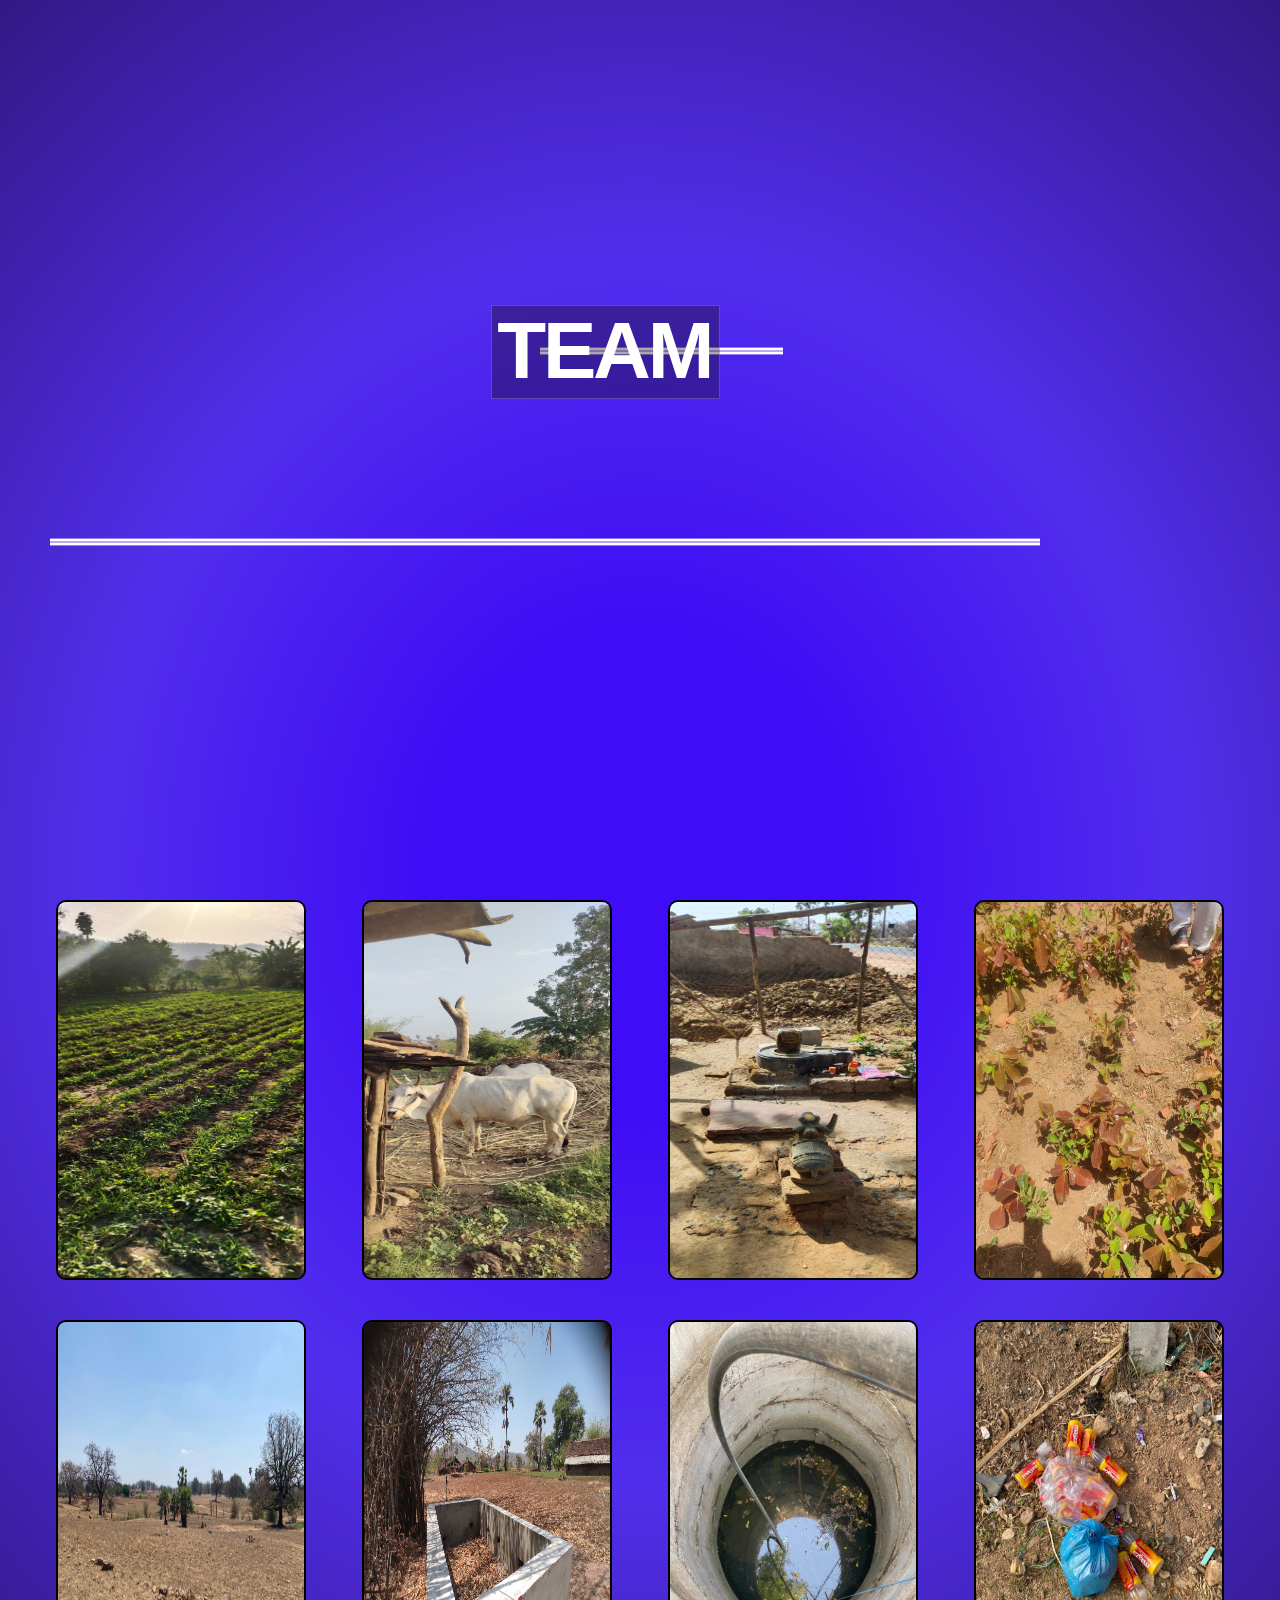
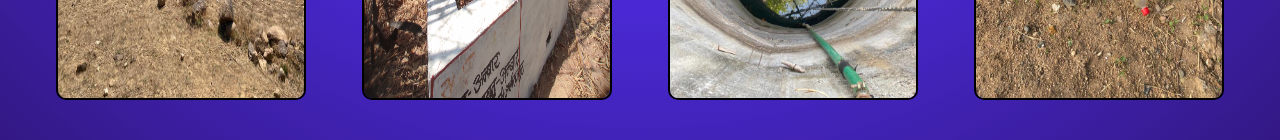
==== index.html @ 91167aef "Add files via upload" ====
<!DOCTYPE html>
<html>
<link rel="shortcut icon" href="IMG/M.png">
<head>
    <title>Astra</title>
    <link rel="stylesheet" type="text/css" href="style4.css">
</head>

<body>
    <div class="wrapper run-animation" id="animate">
        <div class="logo">

            <span class="marvel">Team</span>
            <span class="studios">Astra</span>
            <br>
            <br>
            <br>
            <br>
            <br>
        </br>   
        <span class="studios" style="text-align: center; text-justify: auto; position:var(center);">Participant observation</span>
        </div>
    </div>

    <div class="images"></div>
    
    <div class="main">
        <div class="box">
            <div class="box-img">
                <img src="IMG/crop.jpg">
            </div>

            <div class="content">
                <h3>A-Farming</h3>
                <h3>E-Land with full greenery, fresh air</h3>
                <h3>I-Farmer with land</h3>
                <h3>O-Coriander seeds</h3>
                <h3>U-people</h3>
                <!-- <p>imdb 9.9/10</P> -->
            </div>

        </div>
        <div class="box">
            <div class="box-img">
                <img src="IMG/cow.jpg">
            </div>

            <div class="content">
                <h3>A-Animals feeding</h3>
                <h3>E-With full of cow dung and grass and food for animals</h3>
                <h3>I-owner with animals, animals with food</h3>
                <h3>O-Cows, buffalos, Ox, Grass and silage </h3>
                <h3>U-people< and owner/h3>
            </div>

        </div>

        <div class="box">
            <div class="box-img">
                <img src="IMG/temp.jpg">
            </div>

            <div class="content">
                <h3>A-Temple</h3>
                <h3>E-devitonal environment with devotees and priest</h3>
                <h3>I-devotees with priest and workers</h3>
                <h3>O-God scluptures,devotees, priest, workers </h3>
                <h3>U-Devotees/h3>
            </div>

        </div>
        <div class="box">
            <div class="box-img">
                <img src="IMG/7.jpg">
            </div>

            <div class="content">
                <h3>A-Farming tobacco</h3>
                <h3>E-</h3>
                <h3>I-Farmer with land, people with tobacco</h3>
                <h3>O-Tobbaco plant and fertilizers for it</h3>
                <h3>U-people</h3>
            </div>
        </div>


        
    </div>
    <br>
    <br>
    <div class="main">
    <div class="box">
        <div class="box-img">
            <img src="IMG/2.jpg">
        </div>

        <div class="content">
            <h3>A-NA</h3>
                <h3>E-Dry Land</h3>
                <h3>I-NA</h3>
                <h3>O-NA</h3>
                <h3>U-NA</h3>
        </div>

    </div>
    <div class="box">
        <div class="box-img">
            <img src="IMG//12.jpg">
        </div>

        <div class="content">
            <h3>A-Waste management</h3>
            <h3>E-Area surrounded with full of waste around it</h3>
            <h3>I-Users with waste and compost</h3>
            <h3>O-waste and compost</h3>
            <h3>U-people</h3>
        </div>

    </div>

    <div class="box">
        <div class="box-img">
            <img src="IMG/9.jpg">
        </div>

        <div class="content">
            <h3>A-Water</h3>
                <h3>E-No water in bore wells in summer that lead to water scarcity</h3>
                <h3>I-user with well, water with fields</h3>
                <h3>O-water, bucket, well</h3>
                <h3>U-people</h3>
        </div>

    </div>
    <div class="box">
        <div class="box-img">
            <img src="IMG/10.jpg">
        </div>

        <div class="content">
            <h3>A-No Waste management</h3>
            <h3>E-Area surrounded with full of waste around it and no waste management awarness</h3>
            <h3>I-Users with waste and waste degrading into land</h3>
            <h3>O-plastic bottles</h3>
            <h3>U-people</h3>
        </div>
    </div>
</div>

    </body>
    </html>
</br>
</br>
    <!-- <center>
        <a href="Cinema.html" target="_blank"><button id="btnb"> Book Ticket</button></a>
    </center> -->
<!-- This animation is taken reference from  code pen (https://codepen.io/126757/pen/zmzRMy) -->
    <script>
        element = document.getElementById("animate");

        if (element) {
            // reset the transition by...
            element.addEventListener("click", function(e) {
                e.preventDefault;

                console.log('element', element.classList);

                // removing the class
                element.classList.remove("run-animation");

                // triggering reflow
                void element.offsetWidth;

                // and re-adding the class
                element.classList.add("run-animation");
            }, false);
        }
    </script>

</body>
---- style4.css ----
body {
    margin: 100px;
    padding: 0;
    font-family: sans-serif;
    background: #212125;
}

.main {
    display: flex;
    flex-direction: row;
    justify-content: space-evenly;
}

div.box {
    padding: 0;
}

.box {
    position: relative;
    width: 250px;
    perspective: 1000px;
    transition: all 0.5s ease-in-out 0.5s;
}

.box:hover {
    transform: scale(1.1);
    box-shadow: 1px 2px 10px 5px solid #000;
}

.box .box-img {
    transform: rotatey(0);
    transition: all 0.5s ease-in-out 0s;
}

.box:hover .box-img {
    transform: rotatey(-90deg);
}

.box .box-img img {
    width: 250px;
    height: 380px;
    border: 2px solid #000;
    border-radius: 10px;
}

.box .content {
    color: white;
    background: rgba(0, 0, 0, 0.8);
    top: 0;
    left: 0;
    width: 100%;
    height: 100%;
    position: absolute;
    padding: 90px 20px;
    box-sizing: border-box;
    text-align: center;
    border-radius: 10px;
    transform: rotateY(90deg);
    transition: all 0.5s ease-in-out 0s;
}

.box:hover .content {
    transform: rotateY(0);
}

.box .content p {
    border-top: 1px solid white;
    border-bottom: 1px solid white;
    padding: 20px 0;
    margin: 0 25px;
}

.box .button {
    background: none;
    top: 0;
    left: 0;
    width: 100%;
    height: 100%;
    position: absolute;
    padding: 90px 20px;
    box-sizing: border-box;
    text-align: center;
    align-items: center;
    transform: rotateY(90deg);
    transition: all 0.5s ease-in-out 0s;
}

.box:hover .button {
    transform: rotateX(0);
}

.box .button li {
    list-style: none;
    padding: 15px 0;
}

.box .button li a {
    color: white;
    text-decoration: none;
    border: 1px solid white;
    padding: 5px 10px;
    background: #27ae60;
    border-radius: 50px;
}

.box .button li a:hover {
    background: #10890c;
}

* {
    box-sizing: border-box;
}

body {
    margin: 0;
    background-color: #5928e1;
    background-image: radial-gradient(#3f0df5 20%, #512eec 50%, rgba(0, 0, 0, .5) 100%);
    background-size: 120%;
    background-position: center;
    font-family: 'Barlow Condensed', sans-serif;
    animation: tighten-vinette ease-out 1800ms forwards;
}

.images {
    pointer-events: none;
    height: 100vh;
    top: 0;
    bottom: 0;
    right: 0;
    left: 0;
    position: absolute;
    opacity: 0.6;
    z-index: 20;
    background-size: cover;
    background-position: center;
    background-repeat: none;
    background-image: url('https://static.comicvine.com/uploads/original/11124/111240517/4986890-4700382785-29908.jpg');
}

.wrapper {
    height: 100vh;
    display: flex;
    align-items: center;
    justify-content: center;
}

#btnb {
    background-color: black;
    color: snow;
    width: 200px;
    padding: 15px;
    margin: 25px;
    border-radius: 50px;
}

#btnb:hover {
    background-color: darkgreen;
    transition: 1s all ease;
}

.logo {
    cursor: pointer;
    text-align: center;
}

.logo:hover .restart {
    opacity: 0.8;
}

.restart {
    color: #fff;
    margin-top: 20px;
    font-size: 1.5rem;
    text-transform: uppercase;
    letter-spacing: -0.08rem;
    transition: opacity 150ms linear;
}

.marvel,
.studios {
    position: relative;
    color: #fff;
    text-transform: uppercase;
    letter-spacing: -0.2rem;
    font-size: 5rem;
    margin: 0.05rem 0.05rem 0.5rem;
    padding: 0 0.4rem;
    display: inline-block;
}

.studios {
    font-weight: 500;
    letter-spacing: -0.3rem;
    transform: translateX(-95px);
}

.marvel {
    z-index: 10;
    font-weight: 800;
    transform: translateX(95px);
}

.marvel:before {
    z-index: -10;
    content: '';
    display: block;
    background-color: #160f0f5b;
    border: solid rgba(255, 255, 255, .2) 1px;
    height: 100%;
    width: 100%;
    position: absolute;
    top: 0;
    left: 0;
}

.studios:after,
.studios:before {
    content: '';
    display: block;
    height: 3px;
    position: absolute;
    background-color: #fff;
    display: block;
    left: 0.4rem;
    right: 0.4rem;
}

.studios:before {
    top: 0;
}

.studios:after {
    bottom: 0;
}

.wrapper.run-animation {
    animation: shrink ease-out 4800ms forwards 600ms;
}

.wrapper.run-animation .marvel {
    transform: translateX(95px);
    animation: slide-out-X 750ms ease forwards;
}

.wrapper.run-animation .studios {
    transform: translateX(-95px);
    color: transparent;
    animation: slide-out-X 750ms ease forwards, show-text 300ms linear forwards 1500ms;
}

.wrapper.run-animation .studios:before {
    transform: translateY(2.9rem);
    animation: slide-out-Y 300ms ease forwards 750ms;
}

.wrapper.run-animation .studios:after {
    transform: translateY(-2.9rem);
    animation: slide-out-Y 300ms ease forwards 750ms;
}

.wrapper.run-animation .restart {
    opacity: 0;
    animation: fade-down 1200ms ease 3600ms forwards;
}

.wrapper.run-animation~.images {
    animation: flicker-images 1500ms 2 steps(1, end), fade-out 4500ms forwards;
}

@keyframes slide-out-X {
    100% {
        transform: translateX(0);
    }
}

@keyframes slide-out-Y {
    100% {
        transform: translateY(0);
    }
}

@keyframes show-text {
    100% {
        color: #fff;
    }
}

@keyframes shrink {
    100% {
        transform: scale(0.8);
    }
}

@keyframes tighten-vinette {
    100% {
        background-size: 120%;
    }
}

@keyframes fade-down {
    0% {
        transform: translateY(-2rem);
        opacity: 0;
    }
    100% {
        transform: translateY(0);
        opacity: 0.5;
    }
}

@keyframes fade-out {
    100% {
        opacity: 0;
    }
}

@keyframes flicker-images {
    0% {
        background-image: url('https://res.cloudinary.com/dmkcgtaee/image/upload/v1682272792/2_bhidkx.jpg');
    }
    10% {
        background-image: url('https://res.cloudinary.com/dmkcgtaee/image/upload/v1682272792/2_bhidkx.jpg');
    }
    20% {
        background-image: url('https://res.cloudinary.com/dmkcgtaee/image/upload/v1682272792/2_bhidkx.jpg');
    }
    30% {
        background-image: url('https://res.cloudinary.com/dmkcgtaee/image/upload/v1682272792/2_bhidkx.jpg');
    }
    40% {
        background-image: url('https://res.cloudinary.com/dmkcgtaee/image/upload/v1682274175/11_ef3dew.jpg');
    }
    50% {
        background-image: url('https://res.cloudinary.com/dmkcgtaee/image/upload/v1682274175/11_ef3dew.jpg');
    }
    60% {
        background-image: url('https://res.cloudinary.com/dmkcgtaee/image/upload/v1682272792/WhatsApp_Image_2023-04-23_at_22.57.03_t1rhju.jpg');
    }
    70% {
        background-image: url('https://res.cloudinary.com/dmkcgtaee/image/upload/v1682272792/WhatsApp_Image_2023-04-23_at_22.57.03_t1rhju.jpg');
    }
    80% {
        background-image: url('https://res.cloudinary.com/dmkcgtaee/image/upload/v1682272792/2_bhidkx.jpg');
    }
    90% {
        background-image: url('https://res.cloudinary.com/dmkcgtaee/image/upload/v1682272792/3_rut2zl.jpg');
    }
    100% {
        background-image: url('https://res.cloudinary.com/dmkcgtaee/image/upload/v1682272792/WhatsApp_Image_2023-04-23_at_22.57.03_t1rhju.jpg');
    }
}
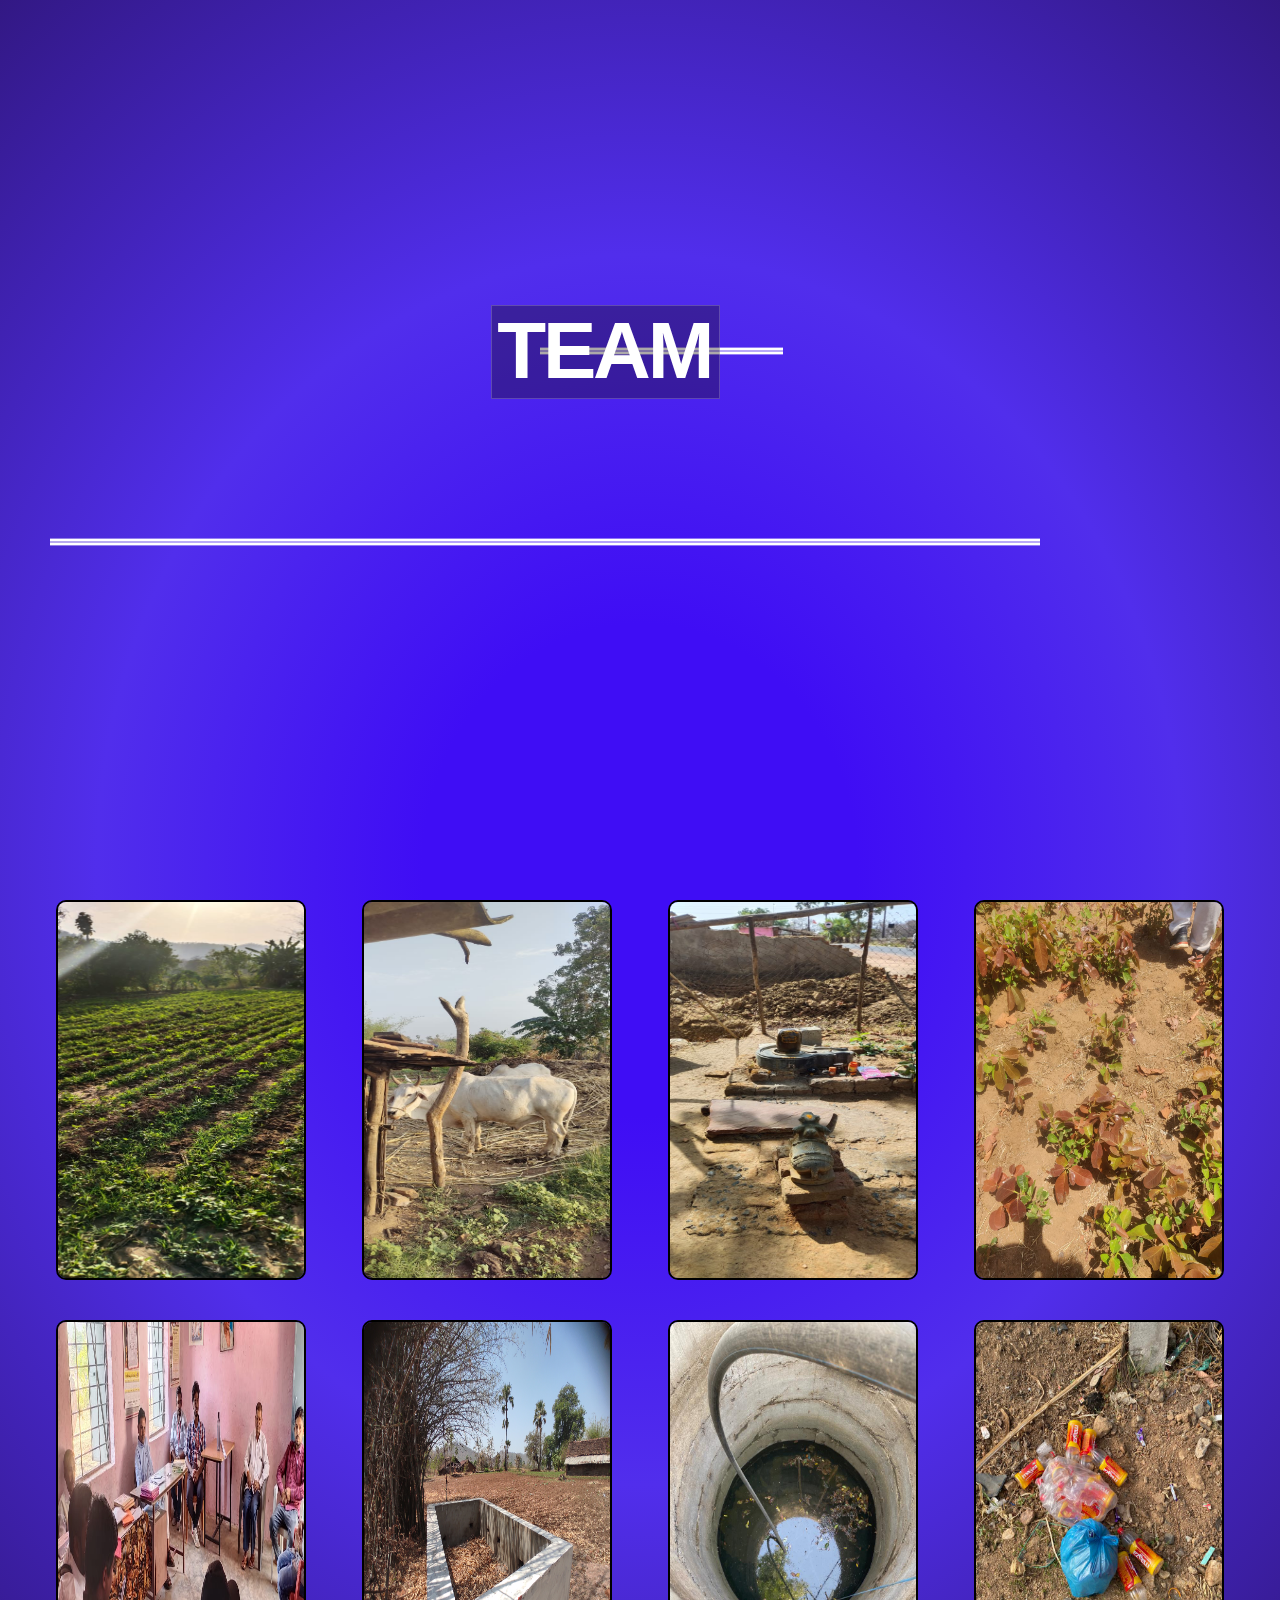
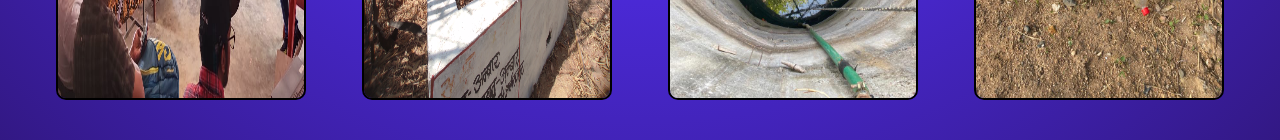
==== commit 712b4238: "Add files via upload" ====
--- a/index.html
+++ b/index.html
@@ -91,15 +91,15 @@
     <div class="main">
     <div class="box">
         <div class="box-img">
-            <img src="IMG/2.jpg">
+            <img src="IMG/11.jpg">
         </div>
 
         <div class="content">
-            <h3>A-NA</h3>
-                <h3>E-Dry Land</h3>
-                <h3>I-NA</h3>
-                <h3>O-NA</h3>
-                <h3>U-NA</h3>
+            <h3>A-Meeting with school faculty and headmaster</h3>
+                <h3>E-In school room with no minimal facilities/h3>
+                <h3>I-with faculty and students</h3>
+                <h3>O-Benches, Faculty, class rooms</h3>
+                <h3>U-Students</h3>
         </div>
 
     </div>
